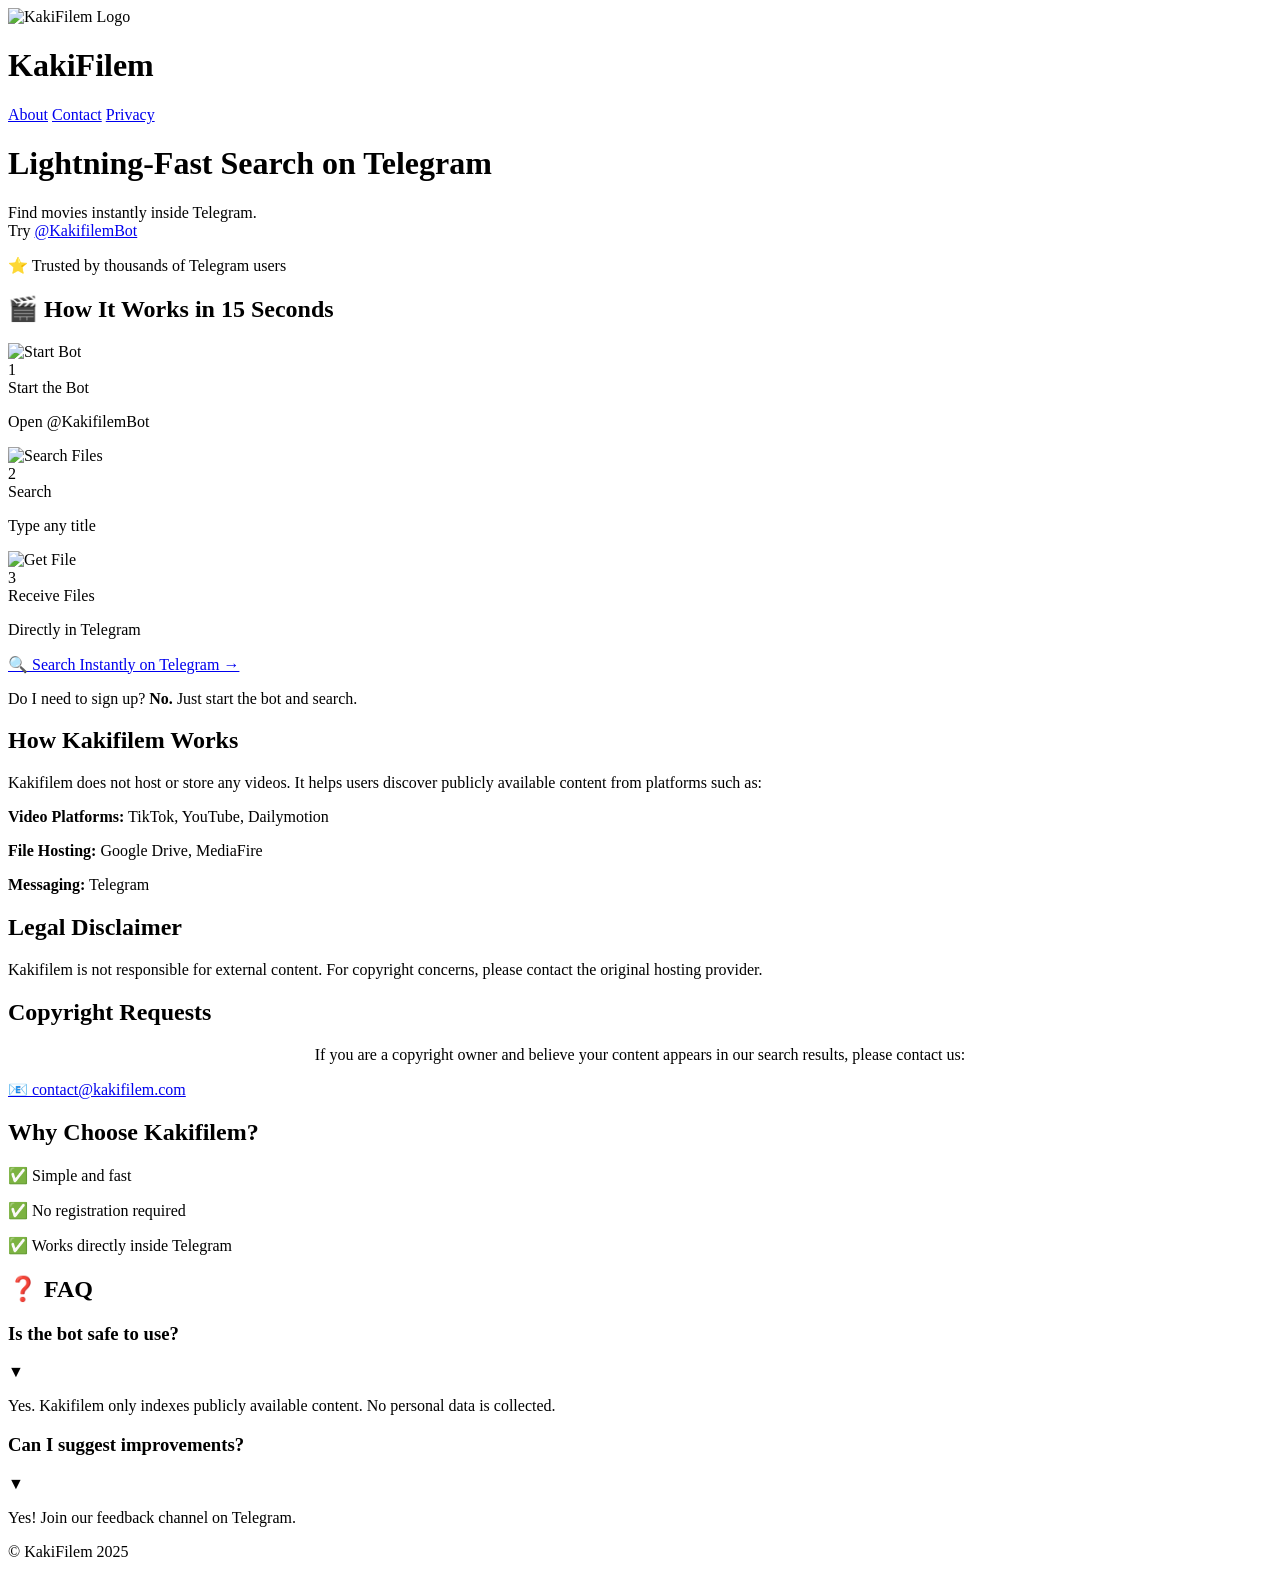
==== public/index.html @ d382f1a3 "Add files via upload" ====
<!DOCTYPE html>
<html lang="en">
<head>
    <meta charset="UTF-8">
    <title>KakiFilem – Telegram Movie Search</title>

    <!-- Viewport -->
    <meta name="viewport" content="width=device-width, initial-scale=1.0">

    <!-- SEO -->
    <meta name="description" content="KakiFilem is a Telegram-based content discovery bot that helps users find and receive video files quickly inside Telegram.">
    <meta name="robots" content="index, follow">

    <!-- Favicon (CDN) -->
    <link rel="icon" href="https://favicon.kakifilem.com/favicon.ico">
    <link rel="icon" type="image/png" sizes="32x32" href="https://favicon.kakifilem.com/favicon-32x32.png">
    <link rel="icon" type="image/png" sizes="16x16" href="https://favicon.kakifilem.com/favicon-16x16.png">
    <link rel="apple-touch-icon" href="https://favicon.kakifilem.com/apple-touch-icon.png">
    <link rel="manifest" href="https://favicon.kakifilem.com/site.webmanifest">

    <!-- CSS -->
    <link rel="stylesheet" href="/css/home.css">

    <!-- Icons -->
    <link rel="stylesheet" href="https://cdnjs.cloudflare.com/ajax/libs/font-awesome/6.0.0/css/all.min.css">
</head>

<body>

<!-- Header -->
<div class="header">
    <img src="https://cdn.kakifilem.com/kakifilemv2.png" alt="KakiFilem Logo" class="logo">
    <h1>KakiFilem</h1>
</div>

<!-- Navigation -->
<div class="nav-links">
    <a href="#about">About</a>
    <a href="/contact.html">Contact</a>
    <a href="https://kakifilem.com/privacy" target="_blank" rel="noopener">Privacy</a>
</div>

<!-- Showcase -->
<div class="showcase-section">

    <h1 class="showcase-title">Lightning-Fast Search on Telegram</h1>

    <p class="showcase-subtitle">
        Find movies instantly inside Telegram.<br>
        Try <a href="https://t.me/KakifilemBot" class="bot-link">@KakifilemBot</a>
    </p>

    <p class="trust-proof">⭐ Trusted by thousands of Telegram users</p>

    <h2>🎬 How It Works in 15 Seconds</h2>

    <div class="video-grid">

        <!-- Step 1 -->
        <div class="video-item">
            <div class="video-container">
                <div class="video-wrapper">
                    <img src="https://cdn.kakifilem.com/start-bot.gif" loading="lazy" alt="Start Bot">
                </div>
            </div>
            <div class="step-info">
                <div class="step-number">1</div>
                <div class="step-title">Start the Bot</div>
                <p>Open @KakifilemBot</p>
            </div>
        </div>

        <!-- Step 2 -->
        <div class="video-item">
            <div class="video-container">
                <div class="video-wrapper">
                    <img src="https://cdn.kakifilem.com/search-files.gif" loading="lazy" alt="Search Files">
                </div>
            </div>
            <div class="step-info">
                <div class="step-number">2</div>
                <div class="step-title">Search</div>
                <p>Type any title</p>
            </div>
        </div>

        <!-- Step 3 -->
        <div class="video-item">
            <div class="video-container">
                <div class="video-wrapper">
                    <img src="https://cdn.kakifilem.com/get-file.gif" loading="lazy" alt="Get File">
                </div>
            </div>
            <div class="step-info">
                <div class="step-number">3</div>
                <div class="step-title">Receive Files</div>
                <p>Directly in Telegram</p>
            </div>
        </div>

    </div>

    <a href="https://t.me/KakifilemBot" class="try-now-button">
        🔍 Search Instantly on Telegram →
    </a>

    <p class="no-signup-text">
        Do I need to sign up? <strong>No.</strong> Just start the bot and search.
    </p>
</div>

<!-- About -->
<div class="container" id="about">
    <div class="about-section">

        <h2>How Kakifilem Works</h2>

        <div class="disclaimer-box">
            <p>
                Kakifilem does not host or store any videos.
                It helps users discover publicly available content from platforms such as:
            </p>

            <p><strong>Video Platforms:</strong> TikTok, YouTube, Dailymotion</p>
            <p><strong>File Hosting:</strong> Google Drive, MediaFire</p>
            <p><strong>Messaging:</strong> Telegram</p>
        </div>

        <h2>Legal Disclaimer</h2>
        <p>
            Kakifilem is not responsible for external content.
            For copyright concerns, please contact the original hosting provider.
        </p>

        <h2>Copyright Requests</h2>
        <p style="text-align:center;">
            If you are a copyright owner and believe your content appears in our search results,
            please contact us:
        </p>

        <div class="copyright-button-wrapper">
            <a href="mailto:contact@kakifilem.com" class="copyright-button">
                📧 contact@kakifilem.com
            </a>
        </div>

        <h2>Why Choose Kakifilem?</h2>
        <p>✅ Simple and fast</p>
        <p>✅ No registration required</p>
        <p>✅ Works directly inside Telegram</p>

        <h2>❓ FAQ</h2>

        <div class="faq-question">
            <h3>Is the bot safe to use?</h3>
            <span class="icon">▼</span>
        </div>
        <div class="faq-answer">
            <p>
                Yes. Kakifilem only indexes publicly available content.
                No personal data is collected.
            </p>
        </div>

        <div class="faq-question">
            <h3>Can I suggest improvements?</h3>
            <span class="icon">▼</span>
        </div>
        <div class="faq-answer">
            <p>
                Yes! Join our feedback channel on Telegram.
            </p>
        </div>

    </div>
</div>

<!-- Footer -->
<footer>
    <p>© KakiFilem 2025</p>
</footer>

<!-- FAQ Script -->
<script>
document.querySelectorAll('.faq-question').forEach(q => {
    q.addEventListener('click', () => {
        q.classList.toggle('active');
    });
});
</script>

</body>
</html>
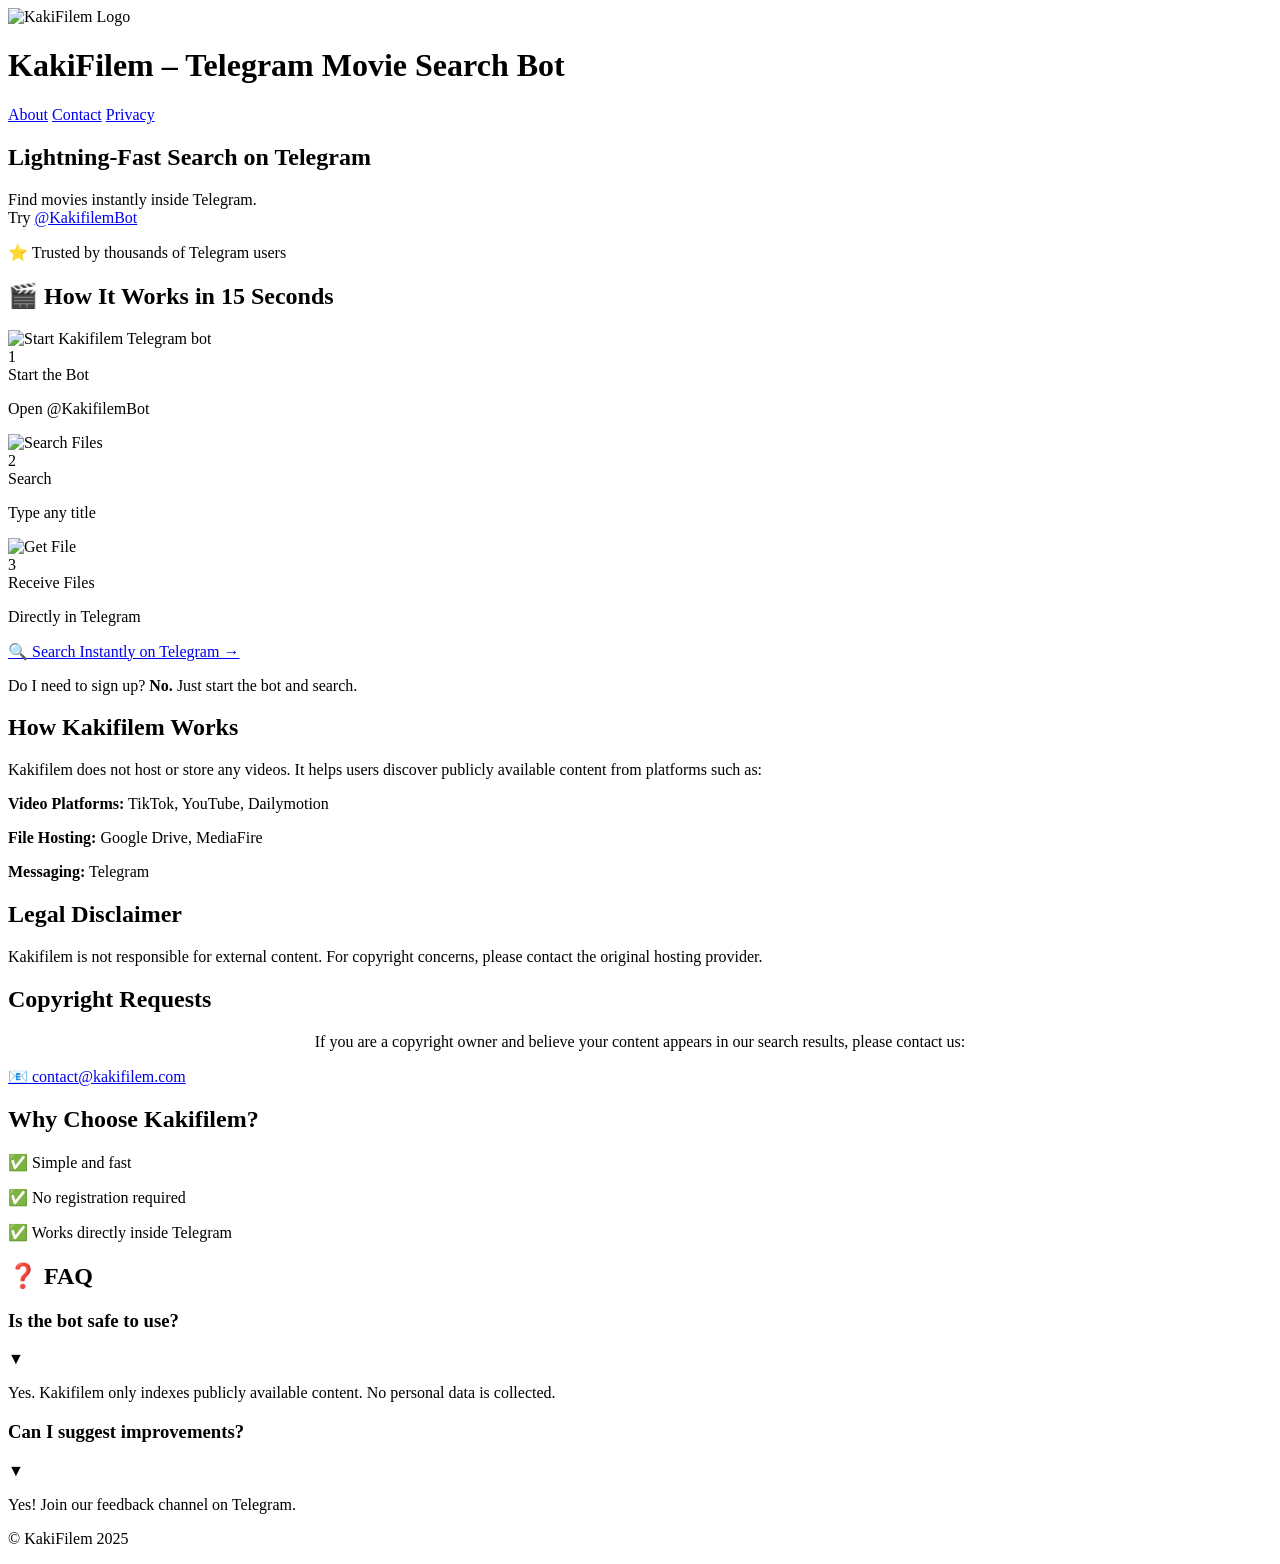
==== commit 516f8e82: "Improve SEO metadata, schema, and page structure" ====
--- a/public/index.html
+++ b/public/index.html
@@ -1,49 +1,103 @@
 <!DOCTYPE html>
 <html lang="en">
 <head>
+    <!-- Charset -->
     <meta charset="UTF-8">
-    <title>KakiFilem – Telegram Movie Search</title>
 
     <!-- Viewport -->
     <meta name="viewport" content="width=device-width, initial-scale=1.0">
 
-    <!-- SEO -->
-    <meta name="description" content="KakiFilem is a Telegram-based content discovery bot that helps users find and receive video files quickly inside Telegram.">
+    <!-- Title -->
+    <title>KakiFilem – Telegram Movie Search Bot | Find Movies Instantly</title>
+
+    <!-- Meta Description -->
+    <meta name="description" content="KakiFilem is a Telegram-based movie and video search bot that helps users find and receive files instantly inside Telegram. Fast, simple, and free.">
+
+    <!-- Robots -->
     <meta name="robots" content="index, follow">
 
-    <!-- Favicon (CDN) -->
+    <!-- Canonical -->
+    <link rel="canonical" href="https://kakifilem.com/">
+
+    <!-- Open Graph -->
+    <meta property="og:title" content="KakiFilem – Telegram Movie Search Bot">
+    <meta property="og:description" content="Search and receive movies and video files instantly inside Telegram using KakiFilem.">
+    <meta property="og:type" content="website">
+    <meta property="og:url" content="https://kakifilem.com/">
+    <meta property="og:image" content="https://kakifilem.com/og-image.jpg">
+    <meta property="og:locale" content="en_US">
+
+    <meta name="twitter:card" content="summary_large_image">
+    <meta name="twitter:title" content="KakiFilem – Telegram Movie Search Bot">
+    <meta name="twitter:description" content="Find and receive movies directly inside Telegram with KakiFilem.">
+    <meta name="twitter:image" content="https://kakifilem.com/og-image.jpg">
+
     <link rel="icon" href="https://favicon.kakifilem.com/favicon.ico">
     <link rel="icon" type="image/png" sizes="32x32" href="https://favicon.kakifilem.com/favicon-32x32.png">
     <link rel="icon" type="image/png" sizes="16x16" href="https://favicon.kakifilem.com/favicon-16x16.png">
-    <link rel="apple-touch-icon" href="https://favicon.kakifilem.com/apple-touch-icon.png">
+    <link rel="apple-touch-icon" sizes="180x180" href="https://favicon.kakifilem.com/apple-touch-icon.png">
     <link rel="manifest" href="https://favicon.kakifilem.com/site.webmanifest">
 
-    <!-- CSS -->
+    <link rel="preconnect" href="https://cdn.kakifilem.com">
+
+    <script type="application/ld+json">
+    {
+      "@context": "https://schema.org",
+      "@type": "SoftwareApplication",
+      "name": "KakiFilem",
+      "operatingSystem": "Telegram",
+      "applicationCategory": "EntertainmentApplication",
+      "description": "Telegram-based movie and video search bot for instant content discovery.",
+      "url": "https://kakifilem.com/"
+    }
+    </script>
+
+    <script type="application/ld+json">
+    {
+      "@context": "https://schema.org",
+      "@type": "FAQPage",
+      "mainEntity": [
+        {
+          "@type": "Question",
+          "name": "Is the bot safe to use?",
+          "acceptedAnswer": {
+            "@type": "Answer",
+            "text": "Yes. Kakifilem only indexes publicly available content and does not collect personal data."
+          }
+        },
+        {
+          "@type": "Question",
+          "name": "Can I suggest improvements?",
+          "acceptedAnswer": {
+            "@type": "Answer",
+            "text": "Yes. Users can join the Kakifilem Telegram feedback channel to suggest improvements."
+          }
+        }
+      ]
+    }
+    </script>
+
     <link rel="stylesheet" href="/css/home.css">
 
-    <!-- Icons -->
     <link rel="stylesheet" href="https://cdnjs.cloudflare.com/ajax/libs/font-awesome/6.0.0/css/all.min.css">
 </head>
 
 <body>
 
-<!-- Header -->
 <div class="header">
     <img src="https://cdn.kakifilem.com/kakifilemv2.png" alt="KakiFilem Logo" class="logo">
-    <h1>KakiFilem</h1>
-</div>
-
-<!-- Navigation -->
+    <h1>KakiFilem – Telegram Movie Search Bot</h1>
+</div>
+
 <div class="nav-links">
     <a href="#about">About</a>
     <a href="/contact.html">Contact</a>
     <a href="https://kakifilem.com/privacy" target="_blank" rel="noopener">Privacy</a>
 </div>
 
-<!-- Showcase -->
 <div class="showcase-section">
 
-    <h1 class="showcase-title">Lightning-Fast Search on Telegram</h1>
+    <h2 class="showcase-title">Lightning-Fast Search on Telegram</h2>
 
     <p class="showcase-subtitle">
         Find movies instantly inside Telegram.<br>
@@ -56,11 +110,10 @@
 
     <div class="video-grid">
 
-        <!-- Step 1 -->
         <div class="video-item">
             <div class="video-container">
                 <div class="video-wrapper">
-                    <img src="https://cdn.kakifilem.com/start-bot.gif" loading="lazy" alt="Start Bot">
+                    <img src="https://cdn.kakifilem.com/start-bot.gif" loading="lazy" alt="Start Kakifilem Telegram bot">
                 </div>
             </div>
             <div class="step-info">
@@ -70,7 +123,6 @@
             </div>
         </div>
 
-        <!-- Step 2 -->
         <div class="video-item">
             <div class="video-container">
                 <div class="video-wrapper">
@@ -84,7 +136,6 @@
             </div>
         </div>
 
-        <!-- Step 3 -->
         <div class="video-item">
             <div class="video-container">
                 <div class="video-wrapper">
@@ -109,7 +160,6 @@
     </p>
 </div>
 
-<!-- About -->
 <div class="container" id="about">
     <div class="about-section">
 
@@ -175,12 +225,10 @@
     </div>
 </div>
 
-<!-- Footer -->
 <footer>
     <p>© KakiFilem 2025</p>
 </footer>
 
-<!-- FAQ Script -->
 <script>
 document.querySelectorAll('.faq-question').forEach(q => {
     q.addEventListener('click', () => {
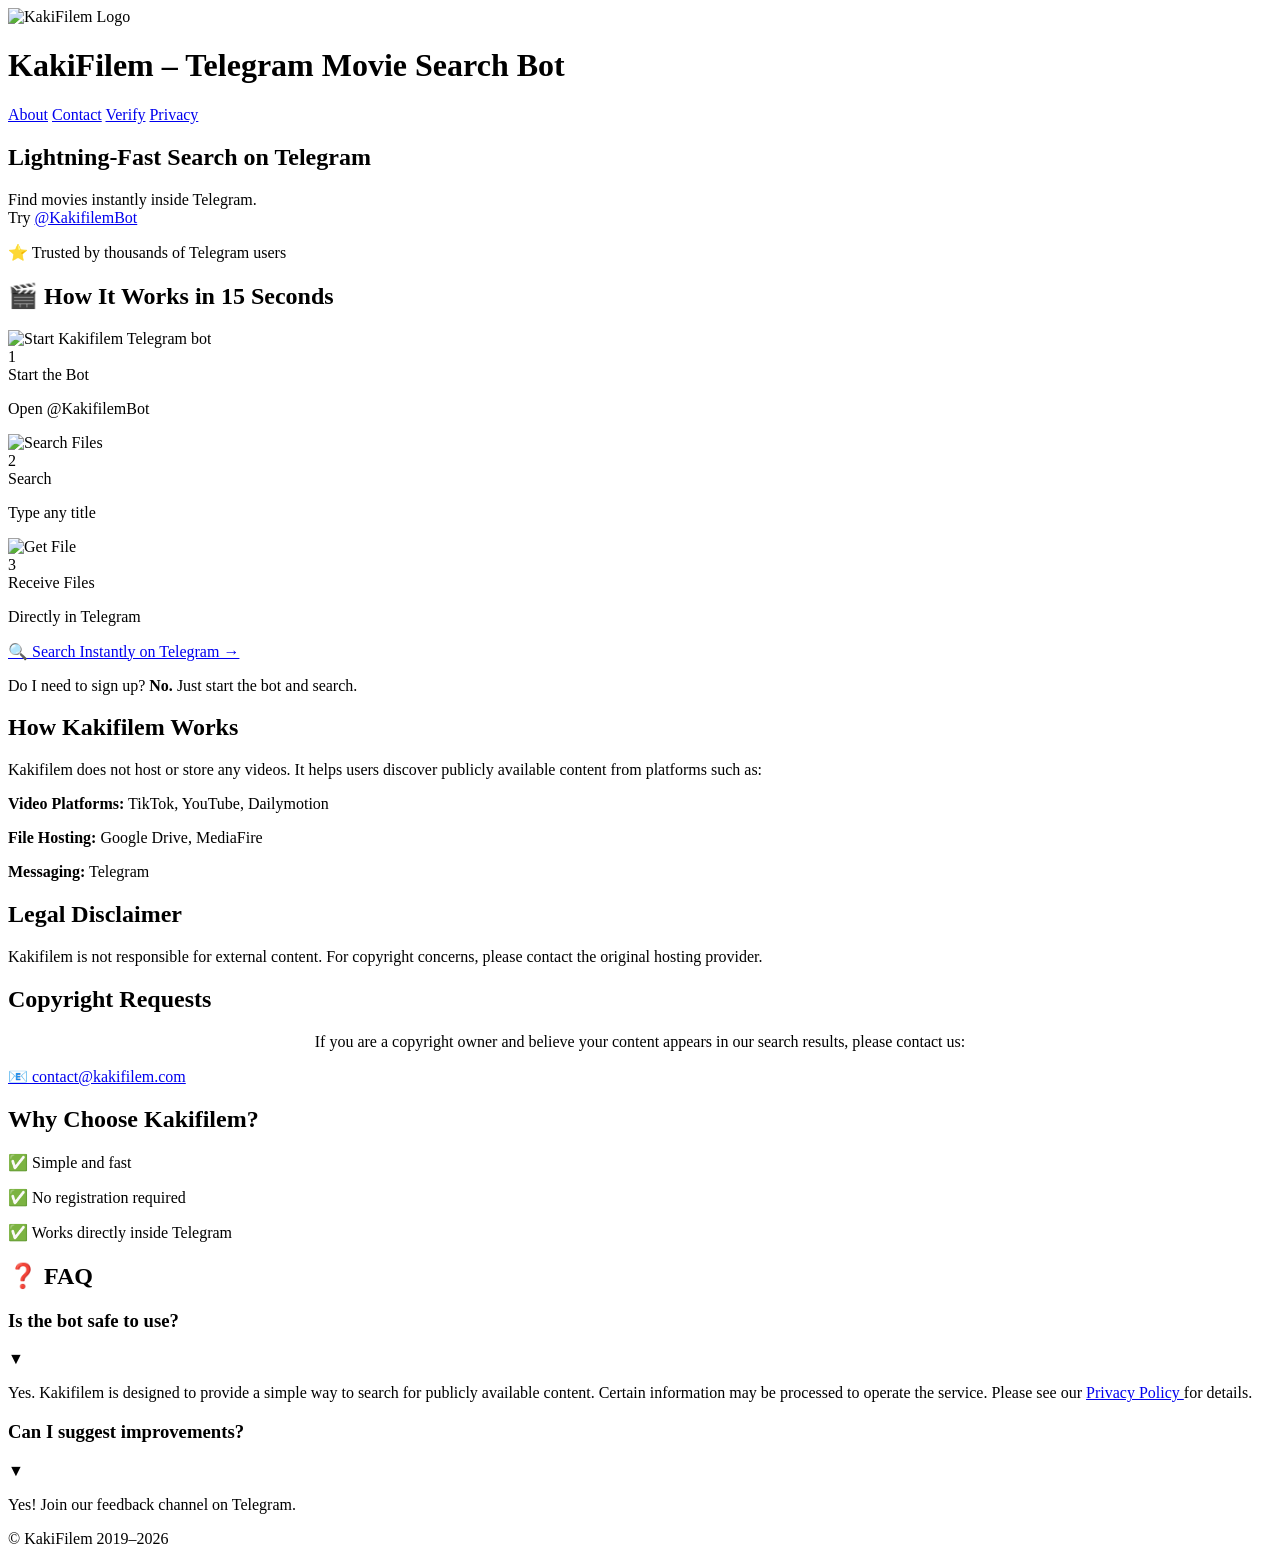
==== commit ef075506: "Replace official page with verification page" ====
--- a/public/index.html
+++ b/public/index.html
@@ -1,25 +1,18 @@
 <!DOCTYPE html>
 <html lang="en">
 <head>
-    <!-- Charset -->
     <meta charset="UTF-8">
 
-    <!-- Viewport -->
     <meta name="viewport" content="width=device-width, initial-scale=1.0">
 
-    <!-- Title -->
     <title>KakiFilem – Telegram Movie Search Bot | Find Movies Instantly</title>
 
-    <!-- Meta Description -->
     <meta name="description" content="KakiFilem is a Telegram-based movie and video search bot that helps users find and receive files instantly inside Telegram. Fast, simple, and free.">
 
-    <!-- Robots -->
     <meta name="robots" content="index, follow">
 
-    <!-- Canonical -->
     <link rel="canonical" href="https://kakifilem.com/">
 
-    <!-- Open Graph -->
     <meta property="og:title" content="KakiFilem – Telegram Movie Search Bot">
     <meta property="og:description" content="Search and receive movies and video files instantly inside Telegram using KakiFilem.">
     <meta property="og:type" content="website">
@@ -62,7 +55,7 @@
           "name": "Is the bot safe to use?",
           "acceptedAnswer": {
             "@type": "Answer",
-            "text": "Yes. Kakifilem only indexes publicly available content and does not collect personal data."
+            "text": "Kakifilem is designed to provide a simple way to search for publicly available content. Certain information may be processed to operate the service. Please see the Privacy Policy for details."
           }
         },
         {
@@ -85,14 +78,15 @@
 <body>
 
 <div class="header">
-    <img src="https://cdn.kakifilem.com/kakifilemv2.png" alt="KakiFilem Logo" class="logo">
+    <img src="https://cdn.kakifilem.com/kakifilemv2.webp" alt="KakiFilem Logo" class="logo">
     <h1>KakiFilem – Telegram Movie Search Bot</h1>
 </div>
 
 <div class="nav-links">
     <a href="#about">About</a>
     <a href="/contact.html">Contact</a>
-    <a href="https://kakifilem.com/privacy" target="_blank" rel="noopener">Privacy</a>
+    <a href="/verify/">Verify</a>
+    <a href="https://docs.kakifilem.com/privacy" target="_blank" rel="noopener">Privacy</a>
 </div>
 
 <div class="showcase-section">
@@ -207,8 +201,15 @@
         </div>
         <div class="faq-answer">
             <p>
-                Yes. Kakifilem only indexes publicly available content.
-                No personal data is collected.
+                Yes. Kakifilem is designed to provide a simple way to search
+                for publicly available content. Certain information may be
+                processed to operate the service. Please see our
+                <a href="https://docs.kakifilem.com/privacy"
+                target="_blank"
+                rel="noopener">
+                Privacy Policy
+            </a>
+                for details.
             </p>
         </div>
 
@@ -226,7 +227,7 @@
 </div>
 
 <footer>
-    <p>© KakiFilem 2025</p>
+    <p>© KakiFilem 2019–2026</p>
 </footer>
 
 <script>
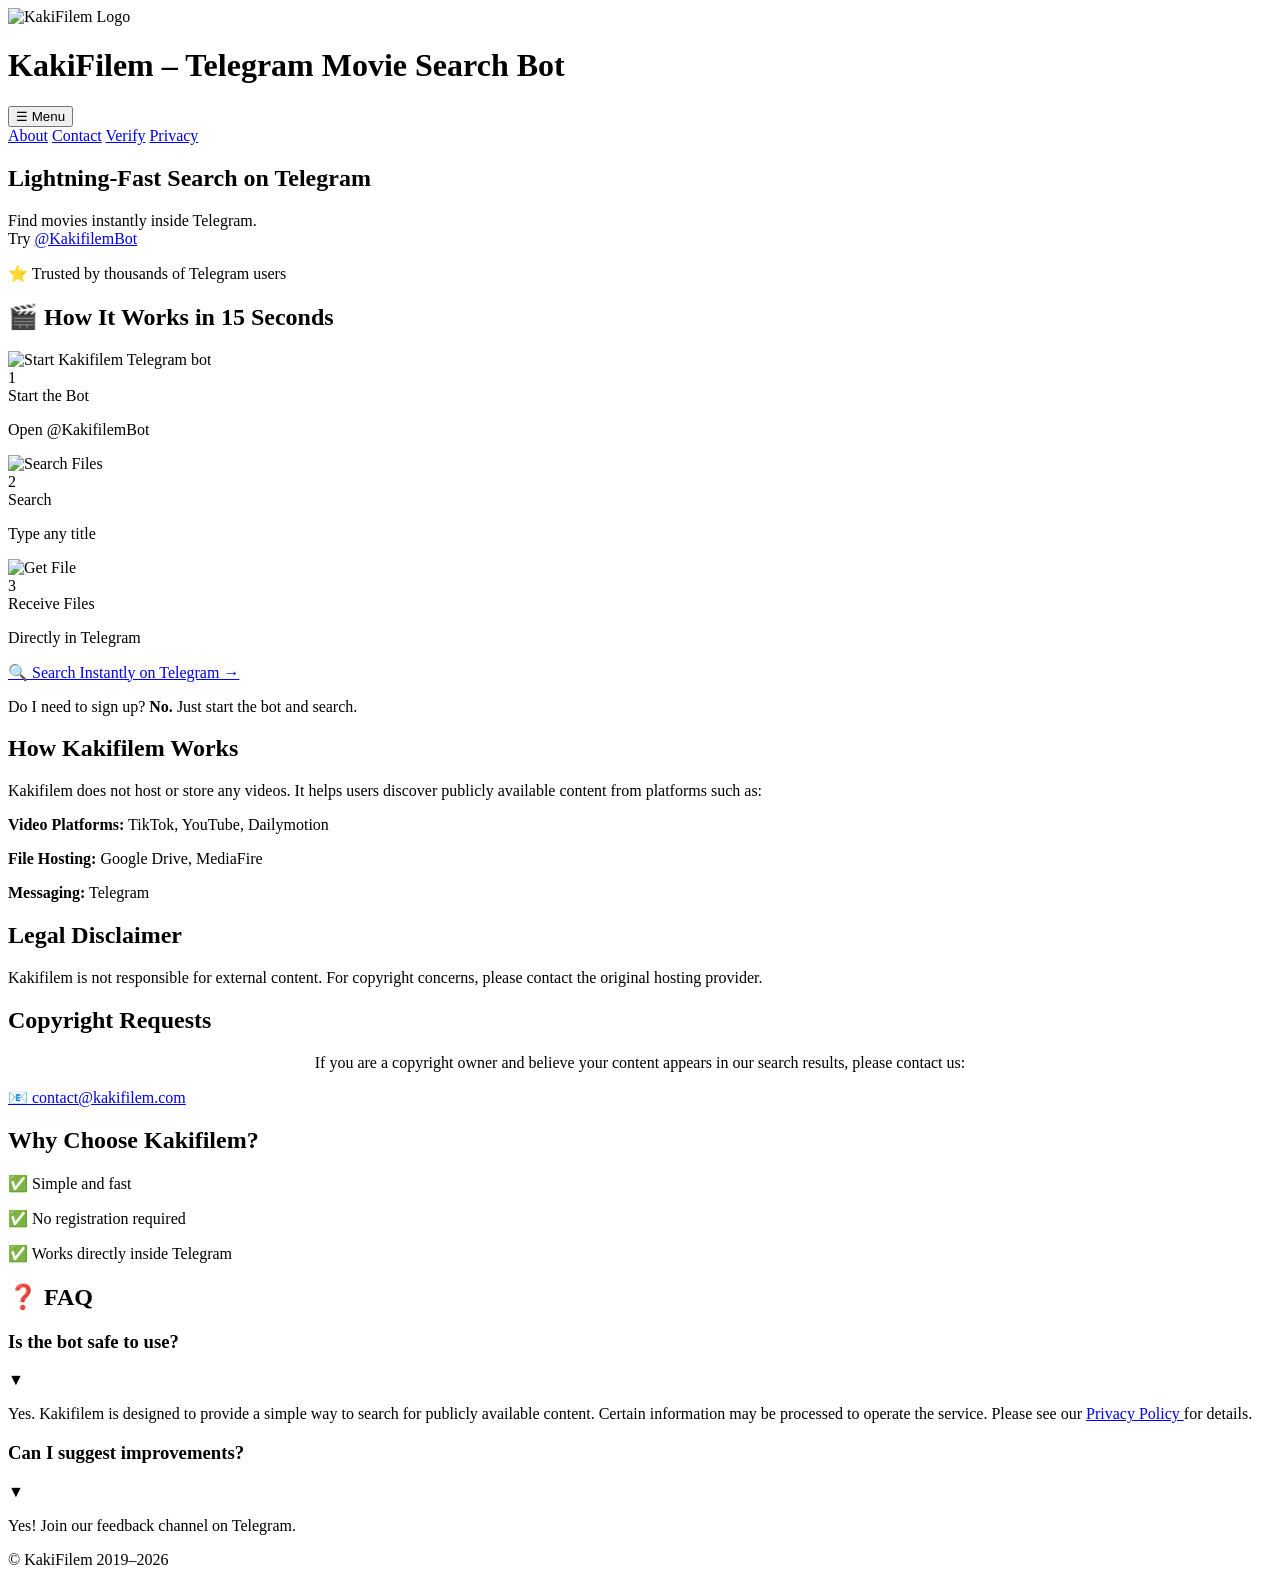
==== commit 7c5bc773: "Update KakiFilem website styling" ====
--- a/public/index.html
+++ b/public/index.html
@@ -11,12 +11,12 @@
 
     <meta name="robots" content="index, follow">
 
-    <link rel="canonical" href="https://kakifilem.com/">
+    <link rel="canonical" href="https://www.kakifilem.com/">
 
     <meta property="og:title" content="KakiFilem – Telegram Movie Search Bot">
     <meta property="og:description" content="Search and receive movies and video files instantly inside Telegram using KakiFilem.">
     <meta property="og:type" content="website">
-    <meta property="og:url" content="https://kakifilem.com/">
+    <meta property="og:url" content="https://www.kakifilem.com/">
     <meta property="og:image" content="https://kakifilem.com/og-image.jpg">
     <meta property="og:locale" content="en_US">
 
@@ -41,7 +41,7 @@
       "operatingSystem": "Telegram",
       "applicationCategory": "EntertainmentApplication",
       "description": "Telegram-based movie and video search bot for instant content discovery.",
-      "url": "https://kakifilem.com/"
+      "url": "https://www.kakifilem.com/"
     }
     </script>
 
@@ -83,10 +83,16 @@
 </div>
 
 <div class="nav-links">
-    <a href="#about">About</a>
-    <a href="/contact.html">Contact</a>
-    <a href="/verify/">Verify</a>
-    <a href="https://docs.kakifilem.com/privacy" target="_blank" rel="noopener">Privacy</a>
+    <button class="nav-toggle" aria-label="Toggle navigation" aria-expanded="false">
+        ☰ Menu
+    </button>
+
+    <div class="nav-menu">
+        <a href="#about">About</a>
+        <a href="/contact.html">Contact</a>
+        <a href="/verify/">Verify</a>
+        <a href="https://docs.kakifilem.com/privacy" target="_blank" rel="noopener">Privacy</a>
+    </div>
 </div>
 
 <div class="showcase-section">
@@ -231,11 +237,21 @@
 </footer>
 
 <script>
+/* FAQ */
 document.querySelectorAll('.faq-question').forEach(q => {
     q.addEventListener('click', () => {
         q.classList.toggle('active');
     });
 });
+
+/* Mobile navigation */
+const navToggle = document.querySelector('.nav-toggle');
+const navMenu = document.querySelector('.nav-menu');
+
+navToggle.addEventListener('click', () => {
+    const isOpen = navMenu.classList.toggle('open');
+    navToggle.setAttribute('aria-expanded', isOpen);
+});
 </script>
 
 </body>
